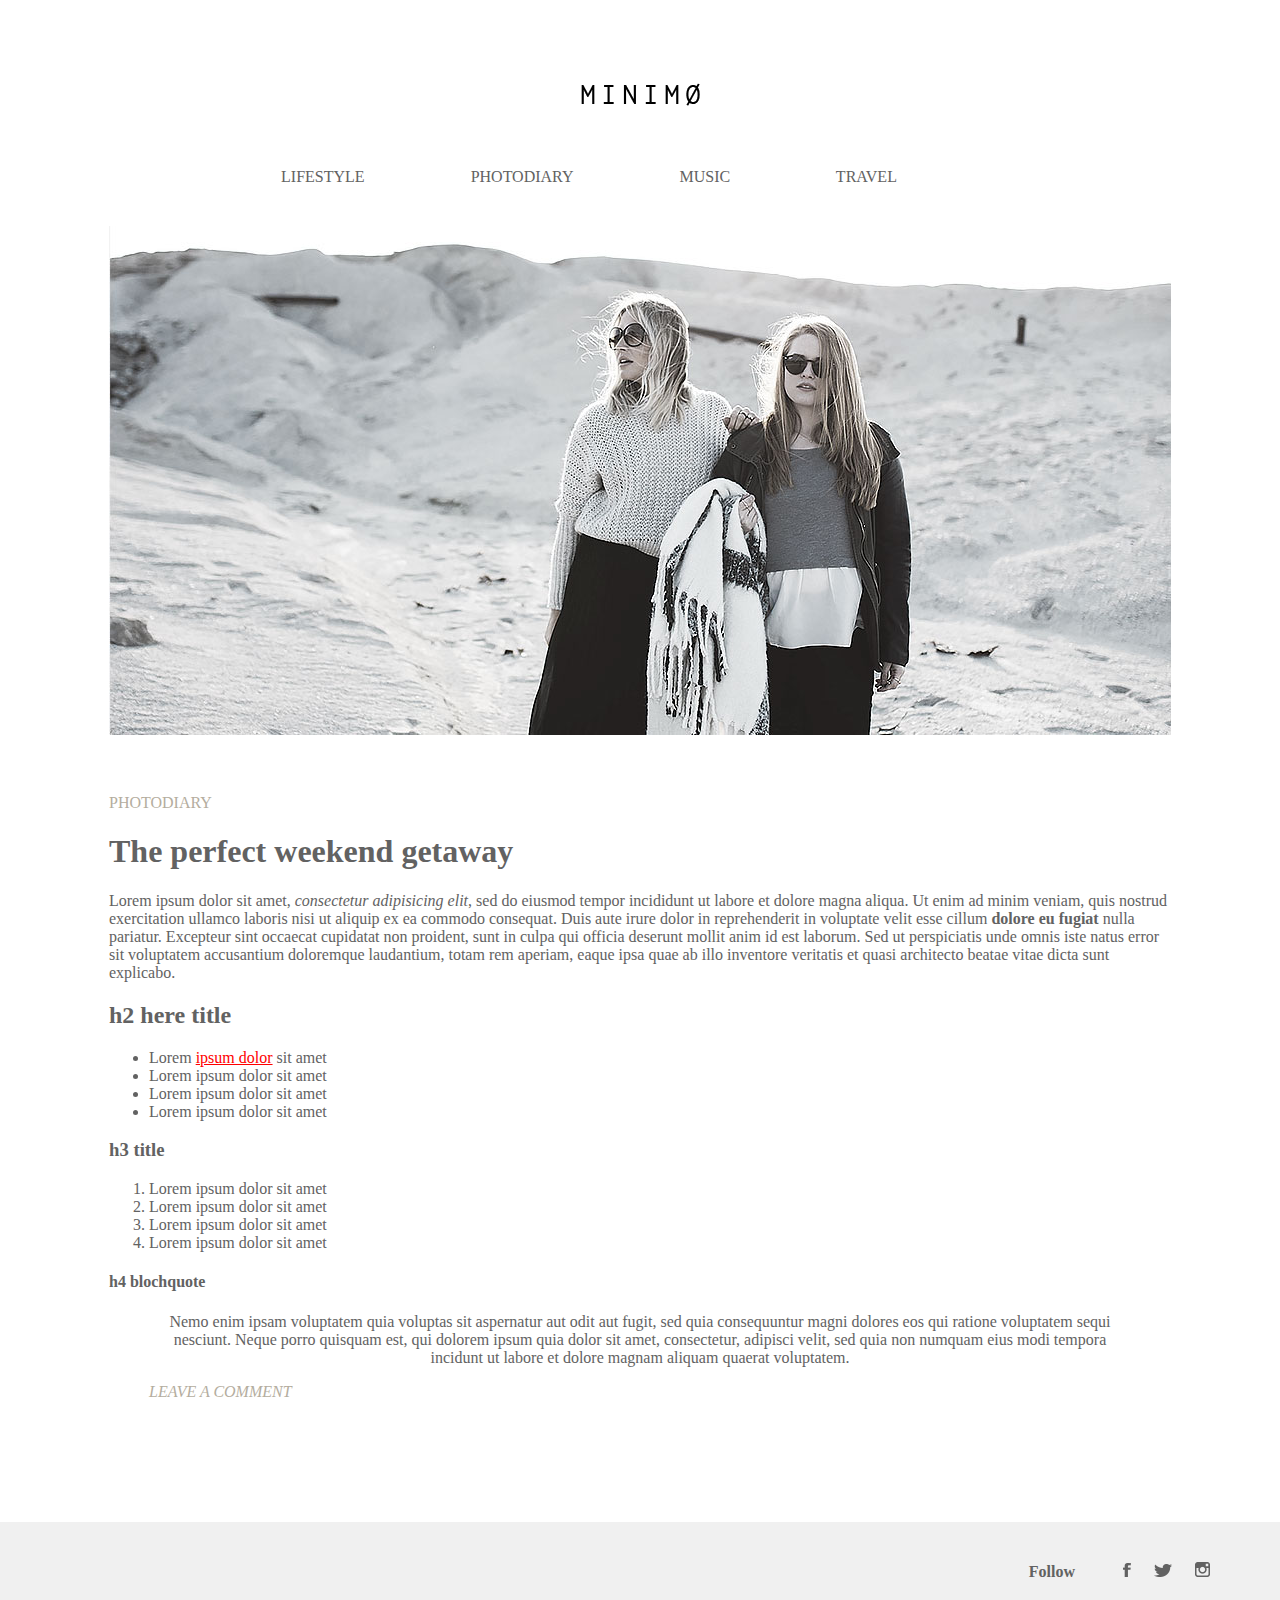
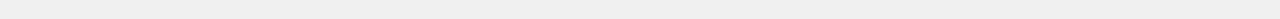
==== Lk_2_HW/index.html @ e1c540fb "initial commit" ====
<!DOCTYPE html>
<html lang="en">
	<head>
		<meta charset="UTF-8">
		<title>simple-first-site</title>
		<link rel="stylesheet" type="text/css" href="css/main_style.css">
	</head>
	<body>
		<header>
			<img src="images/logo.png" alt="">
			<div class="header-box">
				<span class="header-value">lifestyle</span>
				<span class="header-value">photodiary</span>
				<span class="header-value">music</span>
				<span class="header-value">travel</span>
			</div>
		</header>
		<body>
			<div class="image">
				<img src="images/main_image.jpg" alt="">
			</div>
			<div class="some_text">photodiary</div>
			<div class="paragraf">
				<h1>The perfect weekend getaway</h1>
				Lorem ipsum dolor sit amet, <i>consectetur adipisicing elit</i>, sed do eiusmod tempor incididunt ut labore et dolore magna aliqua. Ut enim ad minim veniam, quis nostrud exercitation ullamco laboris nisi ut aliquip ex ea commodo consequat. Duis aute irure dolor in reprehenderit in voluptate velit esse cillum <b>dolore eu fugiat</b> nulla pariatur. Excepteur sint occaecat cupidatat non proident, sunt in culpa qui officia deserunt mollit anim id est laborum. Sed ut perspiciatis unde omnis iste natus error sit voluptatem accusantium doloremque laudantium, totam rem aperiam, eaque ipsa quae ab illo inventore veritatis et quasi architecto beatae vitae dicta sunt explicabo. 
			</div>
			<div class="paragraf">
				<h2>h2 here title</h2>
				<ul>
					<li>Lorem <span class="span_link">ipsum dolor</span> sit amet</li>
					<li>Lorem ipsum dolor sit amet</li>
					<li>Lorem ipsum dolor sit amet</li>
					<li>Lorem ipsum dolor sit amet</li>
				</ul>
			</div>
			<div class="paragraf">
				<h3>h3 title</h3>
				<ol>
					<li>Lorem ipsum dolor sit amet</li>
					<li>Lorem ipsum dolor sit amet</li>
					<li>Lorem ipsum dolor sit amet</li>
					<li> Lorem ipsum dolor sit amet</li>
				</ol>
			</div>
			<div class="paragraf">
				<h4>h4 blochquote</h4>
				<blockquote>
					<p class="blockquote">Nemo enim ipsam voluptatem quia voluptas sit aspernatur aut odit aut fugit, sed quia consequuntur magni dolores eos qui ratione voluptatem sequi nesciunt. Neque porro quisquam est, qui dolorem ipsum quia dolor sit amet, consectetur, adipisci velit, sed quia non numquam eius modi tempora incidunt ut labore et dolore magnam aliquam quaerat voluptatem.  </p>
					<cite>Leave a comment</cite>
				</blockquote>
			</div>
		</body>
		<footer>
			<div class="footer-box">
				<b>Follow </b>
				<a class="f_card" href="https://www.facebook.com/">
					<img class="f" src="images/facebook.png" alt="">
					<img class="f_red" src="images/facebook_red.png" alt="">
				</a>
				<a class="t_card" href="https://twitter.com">
					<img class="t" src="images/twitter.png" alt="">
					<img class="t_red" src="images/twitter_red.png" alt="">
				</a>
				<a class="i_card" href="https://www.instagram.com/">
					<img class="i" src="images/instagram.png" alt="">
					<img class="i_red" src="images/instagram_red.png" alt="">
				</a>
			</div>
		</footer>
	</body>
</html>
---- Lk_2_HW/css/main_style.css ----
* {
	box-sizing: border-box;
}

body {
	margin: auto;
	width: 1062px;
	font-family: Georgia, serif;
	color: #626262;
	/*font-family: Times New Roman;*/
}

.span_link {
	color: red;
	text-decoration: underline;
}

.blockquote {
	text-align: center;
}
.paragraf h1 {
	font-family: Times New Roman, Arial, sans-serif;
}

blockquote cite {
	text-transform: uppercase;
	color: #b4ad9e;
}
.some_text {
	margin: 55px 0 0 0;
	text-transform: uppercase;
	color: #b4ad9e;
}

header img {
	margin: 83px auto 62px auto;
	display: block;
    margin-left: auto;
    margin-right: auto;
}

.header-box {
	text-transform: uppercase;
	margin: 0 auto 40px auto;
	text-align: center;
}

.header-value {
	margin: 0 102px 0 0;
}

.header-value:hover {
	color: red;
}

.footer-box {
	float: right;
	margin: 0 70px 0 0;
}

.f_card {
	position: relative;
    display: inline-block;
}

.f_card .f_red {
	display: none;
    position: absolute;
    top: 0;
    left: 0;
    z-index: 99;
}
.f_card:hover .f_red {
	display: inline;
}

.t_card {
	position: relative;
    display: inline-block;
}

.t_card .t_red {
	display: none;
    position: absolute;
    top: 0;
    left: 0;
    z-index: 99;
}
.t_card:hover .t_red {
	display: inline;
}

.i_card {
	position: relative;
    display: inline-block;
}

.i_card .i_red {
	display: none;
    position: absolute;
    top: 0;
    left: 0;
    z-index: 99;
}
.i_card:hover .i_red {
	display: inline;
}

.footer-box b {
	margin: 40px 25px 0 0;
}

.footer-box a {
	margin: 40px 0 0 19px;
}

footer {
	position: absolute;
	left: 0px;
    height:97px;
    width: 100%;
	margin: 105px 0 0 0;
	background: #f0f0f0;
}
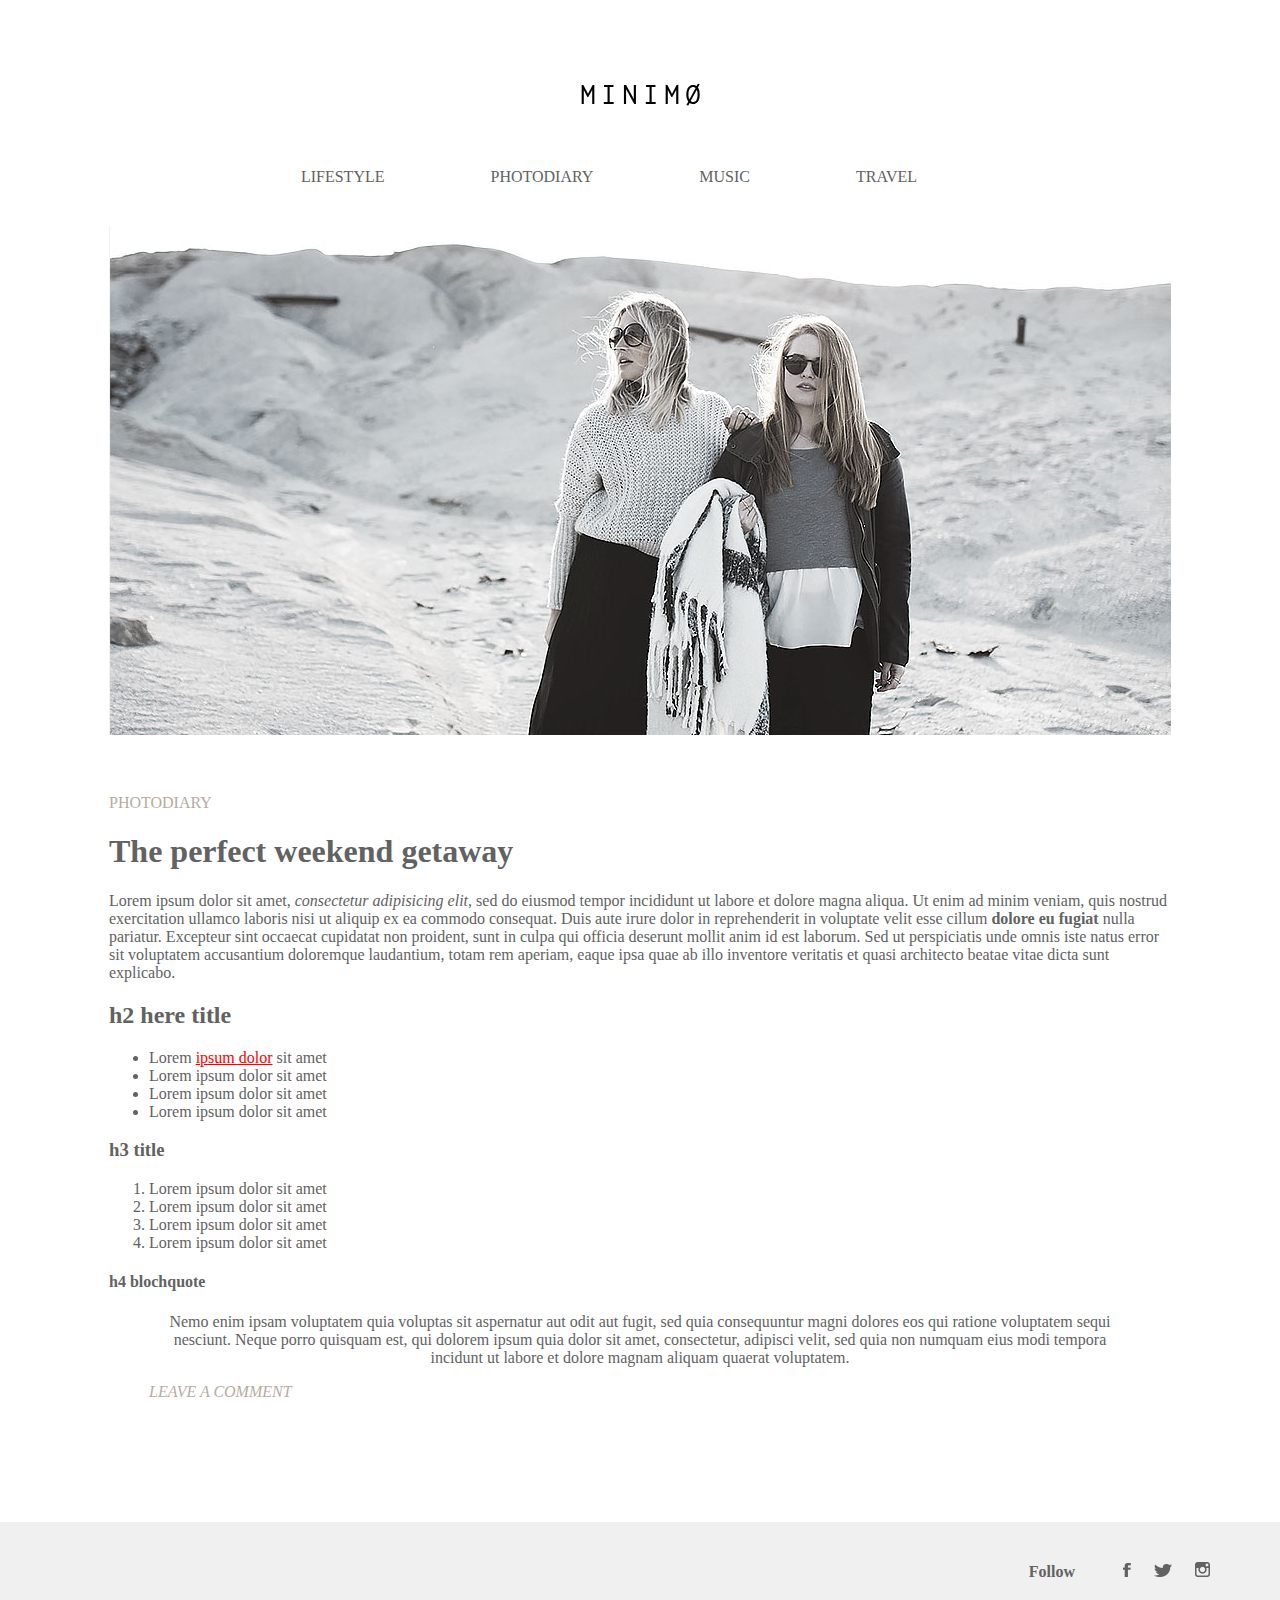
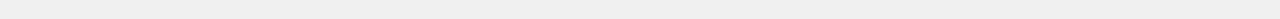
==== commit cd6555c0: "Css code has been refactored. Add new changes div/span into header change to nav list" ====
--- a/Lk_2_HW/index.html
+++ b/Lk_2_HW/index.html
@@ -7,12 +7,16 @@
 	</head>
 	<body>
 		<header>
-			<img src="images/logo.png" alt="">
-			<div class="header-box">
-				<span class="header-value">lifestyle</span>
-				<span class="header-value">photodiary</span>
-				<span class="header-value">music</span>
-				<span class="header-value">travel</span>
+			<a href="/">
+				<img src="images/logo.png" alt="">
+			</a>
+			<nav class="header-box">
+				<ul class="header-ul">
+					<li><a href="#">lifestyle</a></li>
+					<li><a href="#">photodiary</a></li>
+					<li><a href="#">music</a></li>
+					<li><a href="#">travel</a></li>
+				</ul>
 			</div>
 		</header>
 		<body>
--- a/Lk_2_HW/css/main_style.css
+++ b/Lk_2_HW/css/main_style.css
@@ -5,33 +5,15 @@
 body {
 	margin: auto;
 	width: 1062px;
-	font-family: Georgia, serif;
+	font-family: 14/1.7 Georgia, serif;
 	color: #626262;
-	/*font-family: Times New Roman;*/
 }
 
-.span_link {
-	color: red;
-	text-decoration: underline;
+img {
+	border: 0;
 }
 
-.blockquote {
-	text-align: center;
-}
-.paragraf h1 {
-	font-family: Times New Roman, Arial, sans-serif;
-}
-
-blockquote cite {
-	text-transform: uppercase;
-	color: #b4ad9e;
-}
-.some_text {
-	margin: 55px 0 0 0;
-	text-transform: uppercase;
-	color: #b4ad9e;
-}
-
+/*header*/
 header img {
 	margin: 83px auto 62px auto;
 	display: block;
@@ -40,24 +22,54 @@
 }
 
 .header-box {
+	font-family: "Times New Roman", Times, sans-serif;
 	text-transform: uppercase;
-	margin: 0 auto 40px auto;
+	margin: 0 0 40px;
 	text-align: center;
 }
 
-.header-value {
-	margin: 0 102px 0 0;
+.header-ul li {
+	display: inline-block;
+	list-style-type: none;
+	margin: 0 102px 0 0;	
 }
 
-.header-value:hover {
-	color: red;
+.header-ul li a {
+	text-decoration: none;
+	color: #626262;
 }
 
-.footer-box {
-	float: right;
-	margin: 0 70px 0 0;
+.header-ul li a:hover {
+	color: #ea1313;
+}
+/*header*/
+
+/*main*/
+.paragraf h1 {
+	font-family: "Times New Roman", Times, sans-serif;
 }
 
+.span_link {
+	color: red;
+	text-decoration: underline;
+}
+
+.some_text {
+	margin: 55px 0 0 0;
+	text-transform: uppercase;
+	color: #b4ad9e;
+}
+
+.blockquote {
+	text-align: center;
+}
+
+blockquote cite {
+	text-transform: uppercase;
+	color: #b4ad9e;
+}
+/*main*/
+/*footer*/
 .f_card {
 	position: relative;
     display: inline-block;
@@ -106,14 +118,6 @@
 	display: inline;
 }
 
-.footer-box b {
-	margin: 40px 25px 0 0;
-}
-
-.footer-box a {
-	margin: 40px 0 0 19px;
-}
-
 footer {
 	position: absolute;
 	left: 0px;
@@ -121,4 +125,19 @@
     width: 100%;
 	margin: 105px 0 0 0;
 	background: #f0f0f0;
-}+}
+
+.footer-box {
+	float: right;
+	margin: 0 70px 0 0;
+}
+
+.footer-box b {
+	margin: 40px 25px 0 0;
+}
+
+
+.footer-box a {
+	margin: 40px 0 0 19px;
+}
+/*footer*/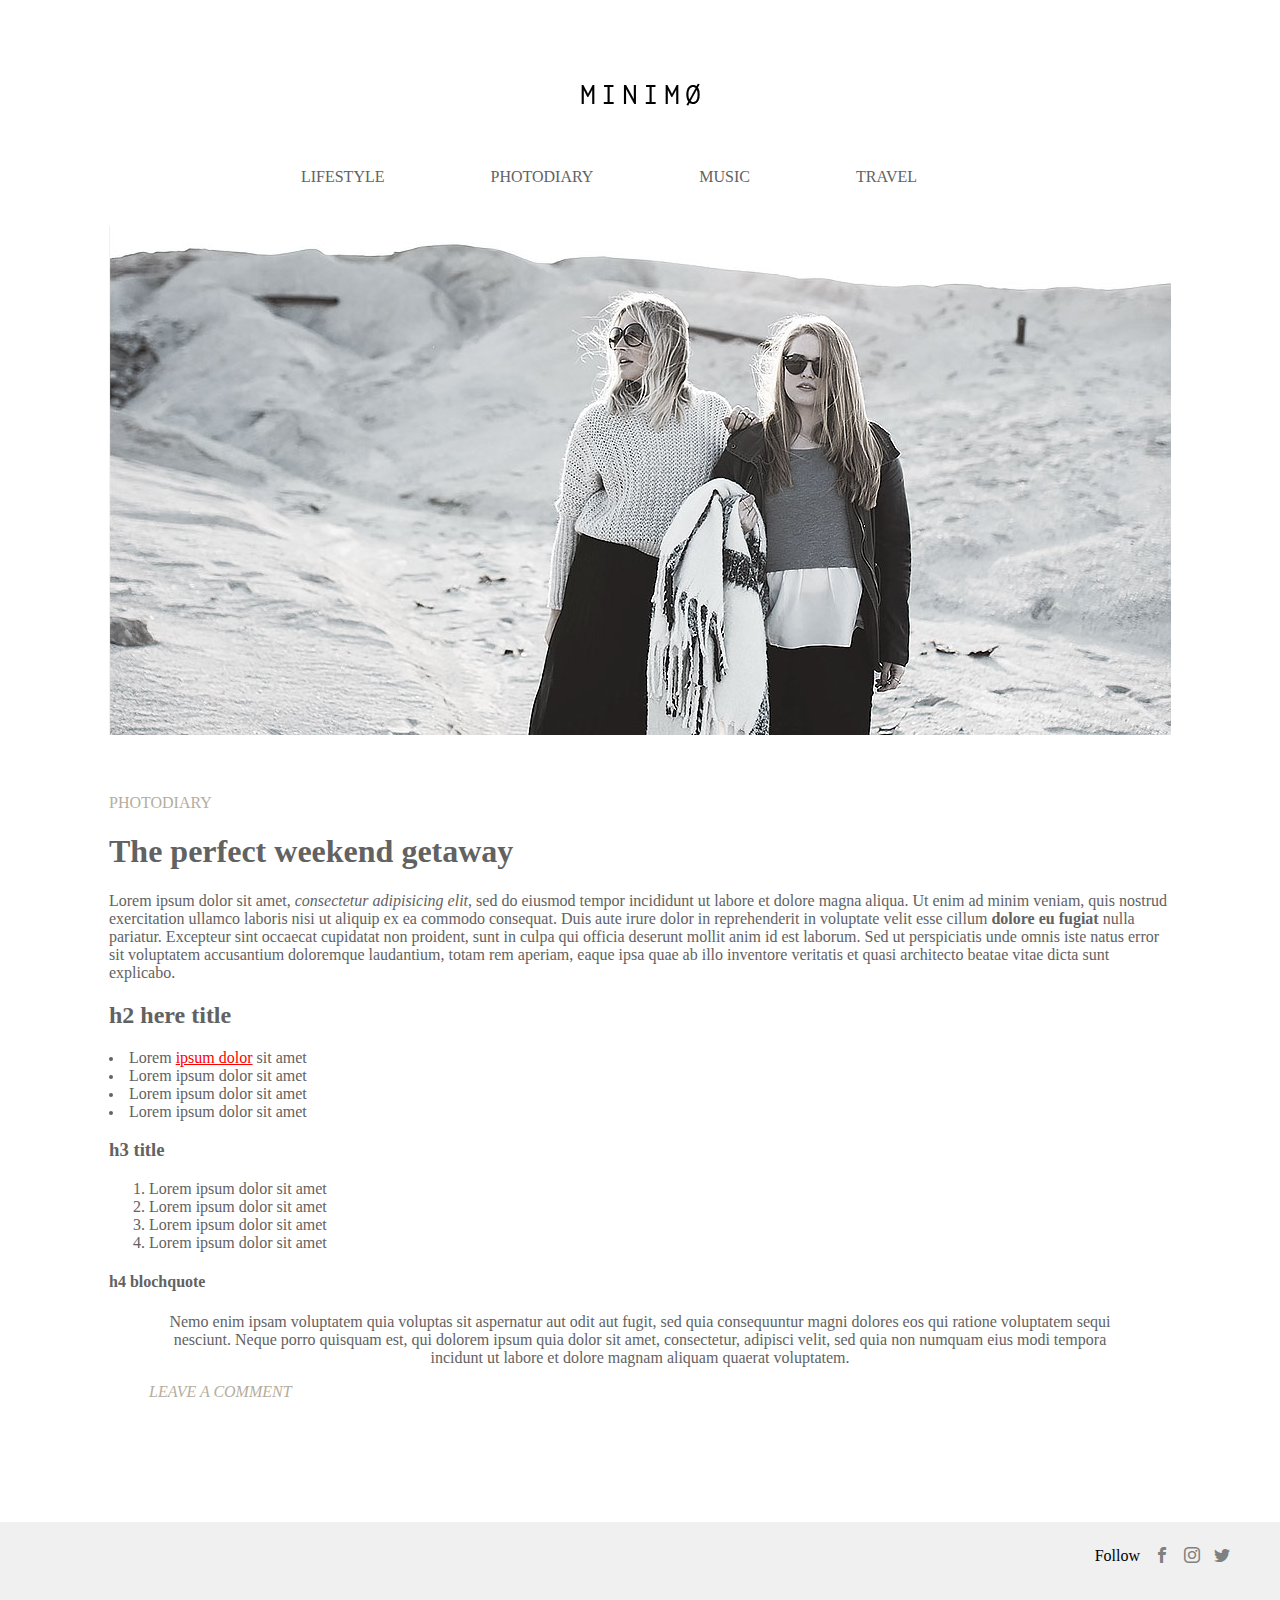
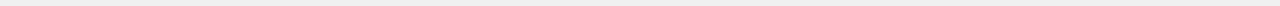
==== commit dc47fd61: "finished lesson changes" ====
--- a/Lk_2_HW/index.html
+++ b/Lk_2_HW/index.html
@@ -20,44 +20,51 @@
 			</div>
 		</header>
 		<body>
-			<div class="image">
-				<img src="images/main_image.jpg" alt="">
-			</div>
-			<div class="some_text">photodiary</div>
-			<div class="paragraf">
-				<h1>The perfect weekend getaway</h1>
-				Lorem ipsum dolor sit amet, <i>consectetur adipisicing elit</i>, sed do eiusmod tempor incididunt ut labore et dolore magna aliqua. Ut enim ad minim veniam, quis nostrud exercitation ullamco laboris nisi ut aliquip ex ea commodo consequat. Duis aute irure dolor in reprehenderit in voluptate velit esse cillum <b>dolore eu fugiat</b> nulla pariatur. Excepteur sint occaecat cupidatat non proident, sunt in culpa qui officia deserunt mollit anim id est laborum. Sed ut perspiciatis unde omnis iste natus error sit voluptatem accusantium doloremque laudantium, totam rem aperiam, eaque ipsa quae ab illo inventore veritatis et quasi architecto beatae vitae dicta sunt explicabo. 
-			</div>
-			<div class="paragraf">
-				<h2>h2 here title</h2>
-				<ul>
-					<li>Lorem <span class="span_link">ipsum dolor</span> sit amet</li>
-					<li>Lorem ipsum dolor sit amet</li>
-					<li>Lorem ipsum dolor sit amet</li>
-					<li>Lorem ipsum dolor sit amet</li>
-				</ul>
-			</div>
-			<div class="paragraf">
-				<h3>h3 title</h3>
-				<ol>
-					<li>Lorem ipsum dolor sit amet</li>
-					<li>Lorem ipsum dolor sit amet</li>
-					<li>Lorem ipsum dolor sit amet</li>
-					<li> Lorem ipsum dolor sit amet</li>
-				</ol>
-			</div>
-			<div class="paragraf">
-				<h4>h4 blochquote</h4>
-				<blockquote>
-					<p class="blockquote">Nemo enim ipsam voluptatem quia voluptas sit aspernatur aut odit aut fugit, sed quia consequuntur magni dolores eos qui ratione voluptatem sequi nesciunt. Neque porro quisquam est, qui dolorem ipsum quia dolor sit amet, consectetur, adipisci velit, sed quia non numquam eius modi tempora incidunt ut labore et dolore magnam aliquam quaerat voluptatem.  </p>
-					<cite>Leave a comment</cite>
-				</blockquote>
-			</div>
+			<article class="main-article">
+				<div class="image">
+					<img src="images/main_image.jpg" alt="">
+				</div>
+				<div class="some_text">photodiary</div>
+				<div class="paragraf">
+					<h1>The perfect weekend getaway</h1>
+					Lorem ipsum dolor sit amet, <em>consectetur adipisicing elit</em>, sed do eiusmod tempor incididunt ut labore et dolore magna aliqua. Ut enim ad minim veniam, quis nostrud exercitation ullamco laboris nisi ut aliquip ex ea commodo consequat. Duis aute irure dolor in reprehenderit in voluptate velit esse cillum <strong>dolore eu fugiat</strong> nulla pariatur. Excepteur sint occaecat cupidatat non proident, sunt in culpa qui officia deserunt mollit anim id est laborum. Sed ut perspiciatis unde omnis iste natus error sit voluptatem accusantium doloremque laudantium, totam rem aperiam, eaque ipsa quae ab illo inventore veritatis et quasi architecto beatae vitae dicta sunt explicabo.
+				</div>
+				<div class="paragraf">
+					<h2>h2 here title</h2>
+					<ul class="main-ul">
+						<li>Lorem <span class="span_link">ipsum dolor</span> sit amet</li>
+						<li>Lorem ipsum dolor sit amet</li>
+						<li>Lorem ipsum dolor sit amet</li>
+						<li>Lorem ipsum dolor sit amet</li>
+					</ul>
+				</div>
+				<div class="paragraf">
+					<h3>h3 title</h3>
+					<ol>
+						<li>Lorem ipsum dolor sit amet</li>
+						<li>Lorem ipsum dolor sit amet</li>
+						<li>Lorem ipsum dolor sit amet</li>
+						<li> Lorem ipsum dolor sit amet</li>
+					</ol>
+				</div>
+				<div class="paragraf">
+					<h4>h4 blochquote</h4>
+					<blockquote>
+						<p class="blockquote">Nemo enim ipsam voluptatem quia voluptas sit aspernatur aut odit aut fugit, sed quia consequuntur magni dolores eos qui ratione voluptatem sequi nesciunt. Neque porro quisquam est, qui dolorem ipsum quia dolor sit amet, consectetur, adipisci velit, sed quia non numquam eius modi tempora incidunt ut labore et dolore magnam aliquam quaerat voluptatem.  </p>
+						<cite>Leave a comment</cite>
+					</blockquote>
+				</div>
+			</article>
 		</body>
 		<footer>
 			<div class="footer-box">
-				<b>Follow </b>
-				<a class="f_card" href="https://www.facebook.com/">
+				<span>Follow </span>
+				<ul>
+					<li><a class="icon-facebook" href=""></a></li>
+					<li><a class="icon-instagram" href=""></a></li>
+					<li><a class="icon-twitter" href=""></a></li>
+				</ul>
+				<!-- <a class="f_card" href="https://www.facebook.com/">
 					<img class="f" src="images/facebook.png" alt="">
 					<img class="f_red" src="images/facebook_red.png" alt="">
 				</a>
@@ -68,7 +75,7 @@
 				<a class="i_card" href="https://www.instagram.com/">
 					<img class="i" src="images/instagram.png" alt="">
 					<img class="i_red" src="images/instagram_red.png" alt="">
-				</a>
+				</a> -->
 			</div>
 		</footer>
 	</body>
--- a/Lk_2_HW/css/main_style.css
+++ b/Lk_2_HW/css/main_style.css
@@ -12,6 +12,43 @@
 img {
 	border: 0;
 }
+
+@font-face {
+  font-family: 'icomoon';
+  src:  url('../fonts/icomoon.eot?4oy9uc');
+  src:  url('../fonts/icomoon.eot?4oy9uc#iefix') format('embedded-opentype'),
+    url('../fonts/icomoon.ttf?4oy9uc') format('truetype'),
+    url('../fonts/icomoon.woff?4oy9uc') format('woff'),
+    url('../fonts/icomoon.svg?4oy9uc#icomoon') format('svg');
+  font-weight: normal;
+  font-style: normal;
+}
+
+[class^="icon-"], [class*=" icon-"] {
+  /* use !important to prevent issues with browser extensions that change fonts */
+  font-family: 'icomoon' !important;
+  speak: none;
+  font-style: normal;
+  font-weight: normal;
+  font-variant: normal;
+  text-transform: none;
+  line-height: 1;
+
+  /* Better Font Rendering =========== */
+  -webkit-font-smoothing: antialiased;
+  -moz-osx-font-smoothing: grayscale;
+}
+
+.icon-facebook:before {
+  content: "\ea90";
+}
+.icon-instagram:before {
+  content: "\ea92";
+}
+.icon-twitter:before {
+  content: "\ea96";
+}
+
 
 /*header*/
 header img {
@@ -68,6 +105,26 @@
 	text-transform: uppercase;
 	color: #b4ad9e;
 }
+
+.main-ul {
+	padding: 0;
+	list-style: none;
+}
+
+.main-ul li {
+	padding: 0 0 0 20px;
+}
+
+.main-ul li:before {
+	content: '';
+	width: 4px;
+	height: 4px;
+	display: inline-block;
+	background: #626262;
+	margin: 0 16px 0 -20px;
+	border-radius: 50%;
+	vertical-align: middle;
+}
 /*main*/
 /*footer*/
 .f_card {
@@ -82,6 +139,7 @@
     left: 0;
     z-index: 99;
 }
+
 .f_card:hover .f_red {
 	display: inline;
 }
@@ -98,6 +156,7 @@
     left: 0;
     z-index: 99;
 }
+
 .t_card:hover .t_red {
 	display: inline;
 }
@@ -114,6 +173,7 @@
     left: 0;
     z-index: 99;
 }
+
 .i_card:hover .i_red {
 	display: inline;
 }
@@ -121,23 +181,39 @@
 footer {
 	position: absolute;
 	left: 0px;
-    height:97px;
     width: 100%;
 	margin: 105px 0 0 0;
+	padding: 25px 0 40px;
 	background: #f0f0f0;
 }
 
 .footer-box {
 	float: right;
-	margin: 0 70px 0 0;
-}
-
-.footer-box b {
-	margin: 40px 25px 0 0;
-}
-
-
-.footer-box a {
-	margin: 40px 0 0 19px;
-}
+}
+
+.footer-box span {
+	color: #000;
+}
+
+.footer-box ul {
+	display: inline-block;	
+	margin: 0 50px 0 0;
+	padding: 0;
+	vertical-align: middle;
+}
+
+.footer-box ul li {
+	display: inline-block;
+	margin: 0 0 0 10px;
+}
+
+.footer-box ul li a {
+	text-decoration: none;
+	color: grey;
+}
+
+.footer-box ul li a:hover {
+	color: red;
+}
+
 /*footer*/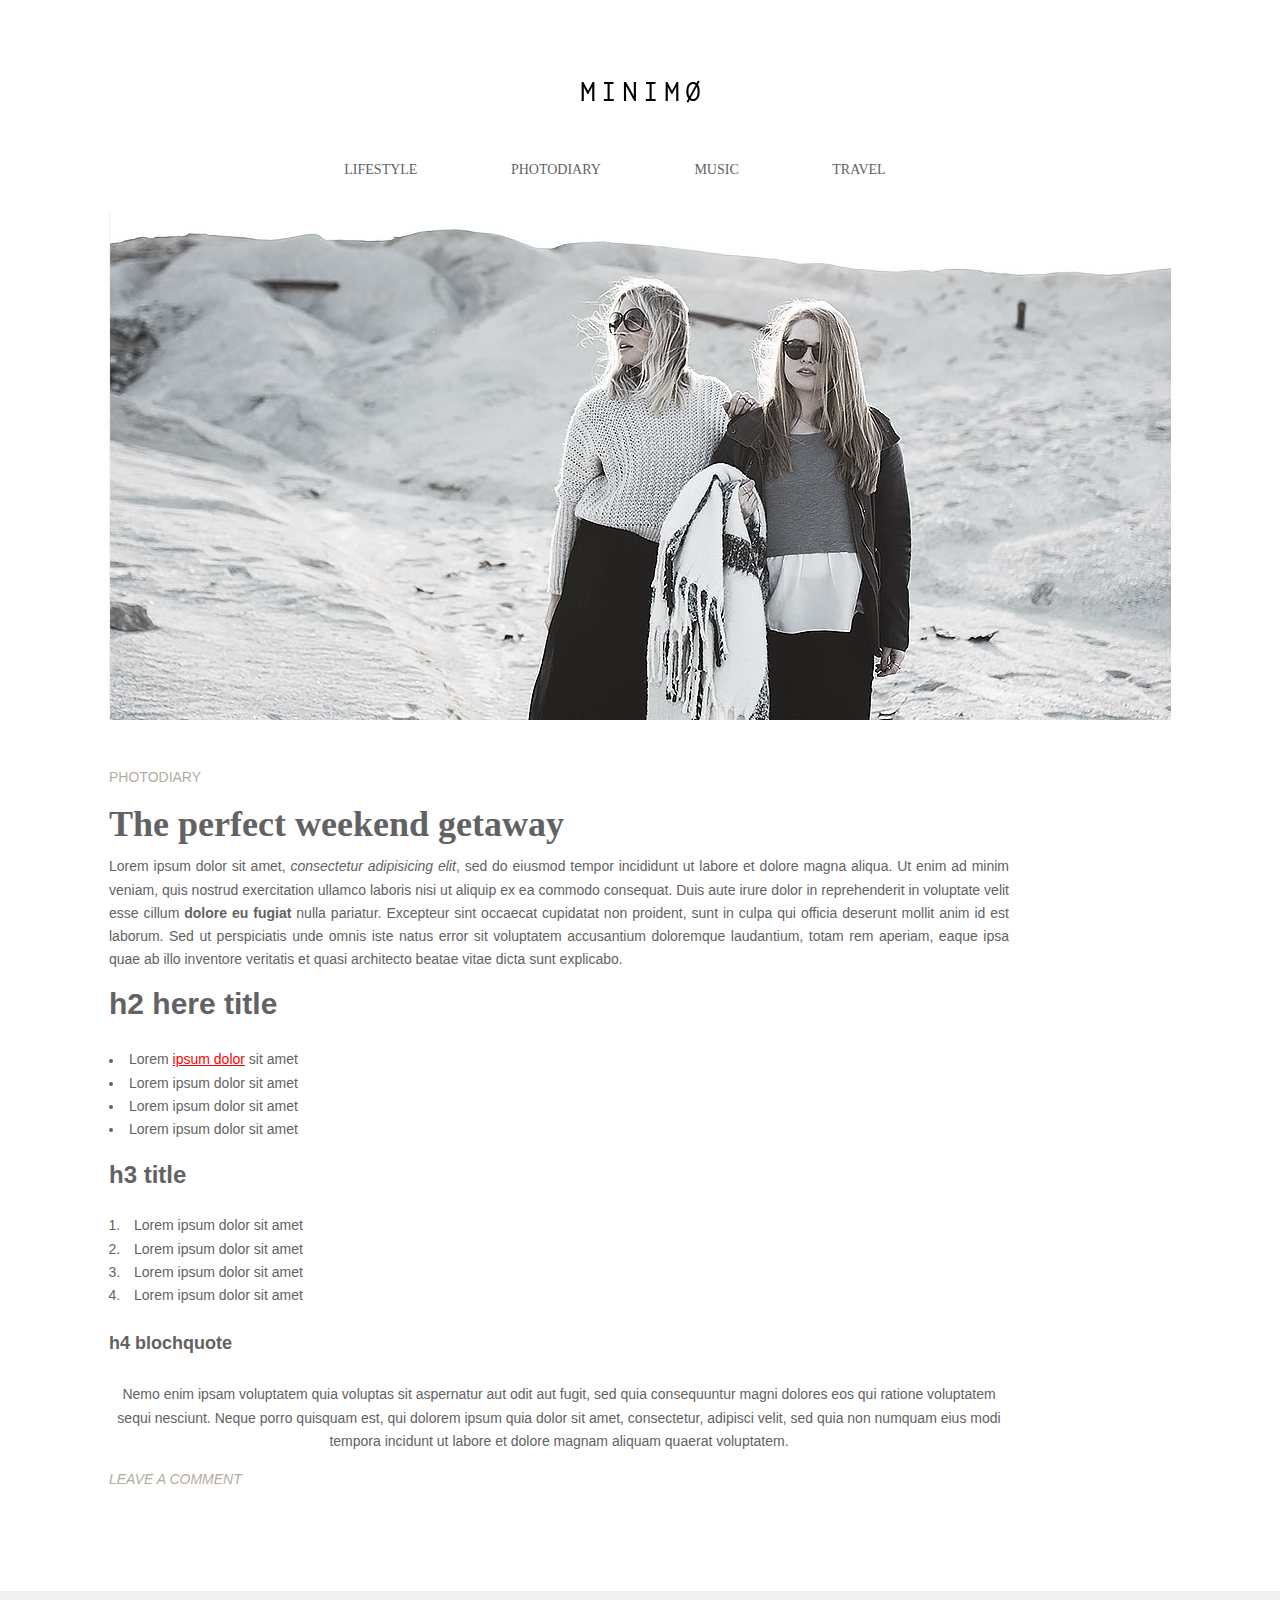
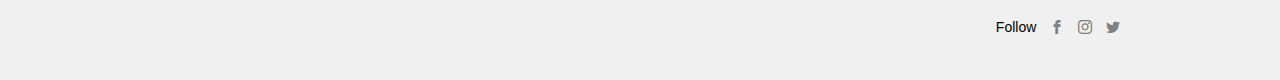
==== commit 173277e7: "Fixed margins/paddings" ====
--- a/Lk_2_HW/index.html
+++ b/Lk_2_HW/index.html
@@ -25,11 +25,11 @@
 					<img src="images/main_image.jpg" alt="">
 				</div>
 				<div class="some_text">photodiary</div>
-				<div class="paragraf">
+				<div class="paragraf_h1">
 					<h1>The perfect weekend getaway</h1>
 					Lorem ipsum dolor sit amet, <em>consectetur adipisicing elit</em>, sed do eiusmod tempor incididunt ut labore et dolore magna aliqua. Ut enim ad minim veniam, quis nostrud exercitation ullamco laboris nisi ut aliquip ex ea commodo consequat. Duis aute irure dolor in reprehenderit in voluptate velit esse cillum <strong>dolore eu fugiat</strong> nulla pariatur. Excepteur sint occaecat cupidatat non proident, sunt in culpa qui officia deserunt mollit anim id est laborum. Sed ut perspiciatis unde omnis iste natus error sit voluptatem accusantium doloremque laudantium, totam rem aperiam, eaque ipsa quae ab illo inventore veritatis et quasi architecto beatae vitae dicta sunt explicabo.
 				</div>
-				<div class="paragraf">
+				<div class="paragraf_h2">
 					<h2>h2 here title</h2>
 					<ul class="main-ul">
 						<li>Lorem <span class="span_link">ipsum dolor</span> sit amet</li>
@@ -38,16 +38,16 @@
 						<li>Lorem ipsum dolor sit amet</li>
 					</ul>
 				</div>
-				<div class="paragraf">
+				<div class="paragraf_h3">
 					<h3>h3 title</h3>
-					<ol>
+					<ol class='main-ol'>
 						<li>Lorem ipsum dolor sit amet</li>
 						<li>Lorem ipsum dolor sit amet</li>
 						<li>Lorem ipsum dolor sit amet</li>
 						<li> Lorem ipsum dolor sit amet</li>
 					</ol>
 				</div>
-				<div class="paragraf">
+				<div class="paragraf_h4">
 					<h4>h4 blochquote</h4>
 					<blockquote>
 						<p class="blockquote">Nemo enim ipsam voluptatem quia voluptas sit aspernatur aut odit aut fugit, sed quia consequuntur magni dolores eos qui ratione voluptatem sequi nesciunt. Neque porro quisquam est, qui dolorem ipsum quia dolor sit amet, consectetur, adipisci velit, sed quia non numquam eius modi tempora incidunt ut labore et dolore magnam aliquam quaerat voluptatem.  </p>
--- a/Lk_2_HW/css/main_style.css
+++ b/Lk_2_HW/css/main_style.css
@@ -5,7 +5,7 @@
 body {
 	margin: auto;
 	width: 1062px;
-	font-family: 14/1.7 Georgia, serif;
+	font: 14px/1.65 Georgia, Helvetica, sans-serif;
 	color: #626262;
 }
 
@@ -52,23 +52,23 @@
 
 /*header*/
 header img {
-	margin: 83px auto 62px auto;
+	margin: 80px auto 55px;
 	display: block;
     margin-left: auto;
     margin-right: auto;
 }
 
 .header-box {
-	font-family: "Times New Roman", Times, sans-serif;
+	font-family: "Times New Roman", Times, serif;
 	text-transform: uppercase;
-	margin: 0 0 40px;
+	margin: 0 0 30px;
 	text-align: center;
 }
 
 .header-ul li {
 	display: inline-block;
 	list-style-type: none;
-	margin: 0 102px 0 0;	
+	margin: 0 90px 0 0;	
 }
 
 .header-ul li a {
@@ -82,28 +82,55 @@
 /*header*/
 
 /*main*/
-.paragraf h1 {
-	font-family: "Times New Roman", Times, sans-serif;
+.image img {
+	margin: 0 0 39px;
+}
+.some_text {
+	font-size: 14px;
+	text-transform: uppercase;
+	color: #b4ad9e;
+	margin: 0 0 5px;
+}
+
+.paragraf_h1 {
+	width: 900px;
+	text-align: justify;
+	margin: 0 0 8px;
+}
+
+.paragraf_h1 h1 {
+	font: bold 36px/1.7 "Times New Roman", Times, serif;
+	margin: 0;
+}
+
+.paragraf_h2 h2 {
+	font-weight: bold;
+	font-size: 30px;
+	margin: 0 0 20px;
+}
+
+.paragraf_h2 {
+	margin: 0 0 10px;
+}
+
+.paragraf_h3 h3 {
+	font-weight: bold;
+	font-size: 24px;
+	margin: 0 0 20px;
 }
 
 .span_link {
 	color: red;
 	text-decoration: underline;
 }
-
-.some_text {
-	margin: 55px 0 0 0;
-	text-transform: uppercase;
-	color: #b4ad9e;
-}
-
-.blockquote {
-	text-align: center;
-}
-
-blockquote cite {
-	text-transform: uppercase;
-	color: #b4ad9e;
+.main-ol {
+	margin: 15px;
+	padding: 0;
+}
+
+.main-ol li {
+	margin: 0;
+	padding: 0 0 0 10px;
 }
 
 .main-ul {
@@ -125,6 +152,30 @@
 	border-radius: 50%;
 	vertical-align: middle;
 }
+
+.paragraf_h3 {
+	margin: 0 0 22px;
+}
+
+.paragraf_h4 h4 {
+	font-weight: bold;
+	font-size: 18px;
+	margin: 0 0 25px;
+}
+blockquote {
+	margin: 0;
+}
+
+.blockquote {
+	text-align: center;
+	width: 900px;
+	margin: 0 0 15px;
+}
+
+blockquote cite {
+	text-transform: uppercase;
+	color: #b4ad9e;
+}
 /*main*/
 /*footer*/
 .f_card {
@@ -182,13 +233,14 @@
 	position: absolute;
 	left: 0px;
     width: 100%;
-	margin: 105px 0 0 0;
+	margin: 100px 0 0 0;
 	padding: 25px 0 40px;
 	background: #f0f0f0;
 }
 
 .footer-box {
 	float: right;
+	margin: 0 110px 0 0;
 }
 
 .footer-box span {
